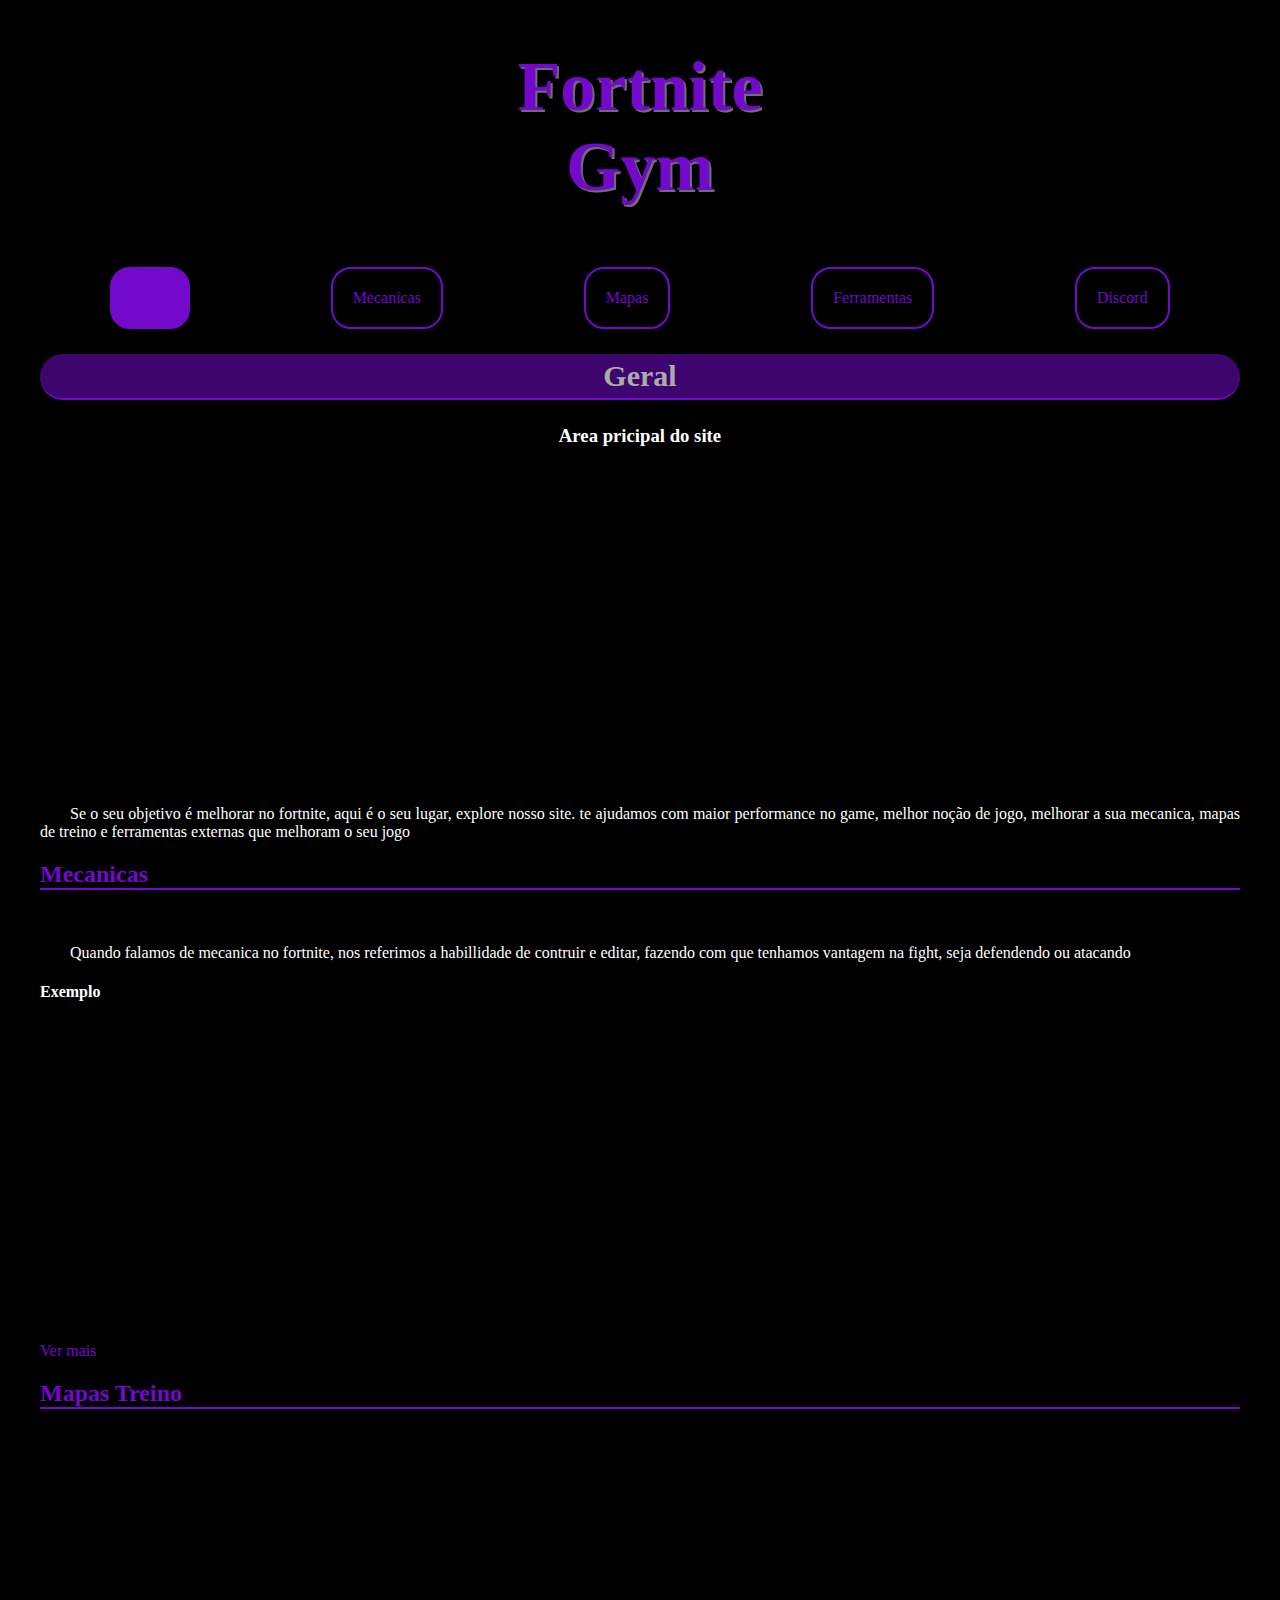
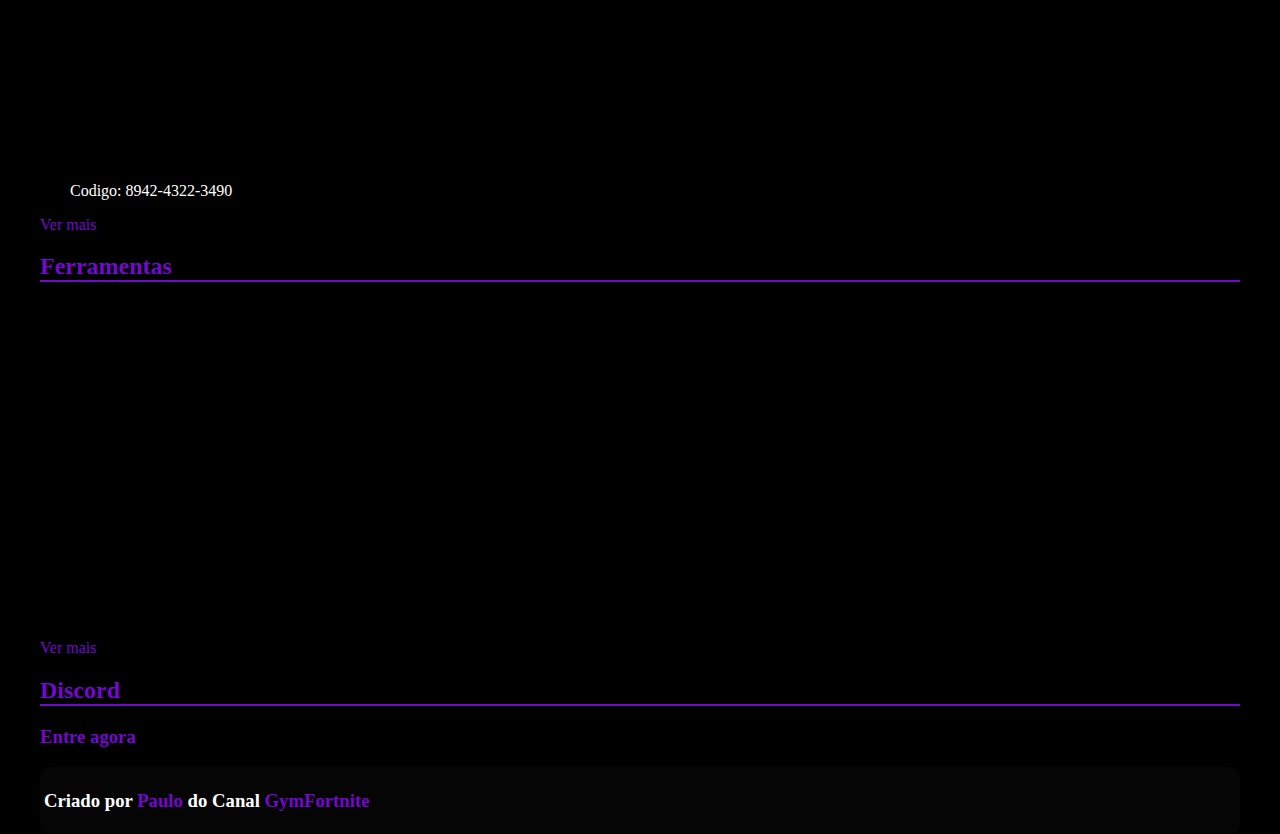
==== index.html @ 8fab2274 "Add files via upload" ====
<!DOCTYPE html>
<html lang="pt-br">
<head>
    <meta charset="UTF-8">
    <meta name="viewport" content="width=device-width, initial-scale=1.0">
    <link rel="stylesheet" href="style.css">
    <link rel="shortcut icon" href="img/icons8-fortnite-48.png" type="image/x-icon">
    <link rel="stylesheet" href="media.css">
    <title>GymFortnite</title>
</head>
<body>
    <header>
<h1>Fortnite <br> Gym</h1>
</header>
<nav>
    <a class="selecao" href="index.html">Geral</a>
    <a href="Mecaninca.html">Mecanicas</a>
    <a href="Mapas.html">Mapas</a>
    <a href="Ferramentas.html">Ferramentas</a>
    <a href="Discord.html">Discord</a>
</nav>
    
    <main>
        <div class="geral">
        <h2>Geral</h2>
        <h3>Area pricipal do site</h3>
        <div class="video"><iframe width="560" height="315" src="https://www.youtube.com/embed/lis9mmXi9x0?si=t1Ba4ZZPVKxgpHRT" title="YouTube video player" frameborder="0" allow="accelerometer; autoplay; clipboard-write; encrypted-media; gyroscope; picture-in-picture; web-share" referrerpolicy="strict-origin-when-cross-origin" allowfullscreen></iframe></div>
        <p>Se o seu objetivo é melhorar no fortnite, aqui é o seu lugar, explore nosso site.
      te ajudamos com maior performance no game, melhor noção de jogo, melhorar a sua mecanica, mapas de treino e ferramentas externas que melhoram o seu jogo
        </p>
    </div>
        <div class="mecanica">
            <h2>Mecanicas</h2>
            video
             <p>Quando falamos de mecanica no fortnite, nos referimos a habillidade de contruir e editar, fazendo com que tenhamos vantagem na fight, seja defendendo ou atacando</p>
            <h4>Exemplo</h4>
            <div class="videos"><iframe width="560" height="315" src="https://www.youtube.com/embed/BDqjIVqXkwI?si=dxenyA1ptKuJN3jy" title="YouTube video player" frameborder="0" allow="accelerometer; autoplay; clipboard-write; encrypted-media; gyroscope; picture-in-picture; web-share" referrerpolicy="strict-origin-when-cross-origin" allowfullscreen></iframe></div>
            <a href="#">Ver mais</a>
        </div>
        <div>
            <h2>Mapas Treino</h2>
            video
            <div class="videos"><iframe width="560" height="315" src="https://www.youtube.com/embed/LPqr81pDTV4?si=REPjIqxj7yQ0VPcJ" title="YouTube video player" frameborder="0" allow="accelerometer; autoplay; clipboard-write; encrypted-media; gyroscope; picture-in-picture; web-share" referrerpolicy="strict-origin-when-cross-origin" allowfullscreen></iframe></div>
            <p>Codigo: 8942-4322-3490</p>
            <a href="#">Ver mais</a>
        </div>
        <div>
            <h2>Ferramentas</h2>
            img
            <div class="videos"><iframe width="560" height="315" src="https://www.youtube.com/embed/mOyLfaxa4x8?si=iTGKMXwi6okZlLIn" title="YouTube video player" frameborder="0" allow="accelerometer; autoplay; clipboard-write; encrypted-media; gyroscope; picture-in-picture; web-share" referrerpolicy="strict-origin-when-cross-origin" allowfullscreen></iframe></div>
            <a href="#">Ver mais</a>
        </div>
        <div class="discord">
            <h2>Discord</h2>
            <h3><a href="https://discord.gg/bNUM5VXKgF" target="_blank" > Entre agora</a></h3>
        </div>
    </main>
    <footer>
        <h3>Criado por <a href="https://phdorl2b.github.io/Desafio/">Paulo</a> do Canal <a href="https://www.youtube.com/@Dev--FortniteGym">GymFortnite</a></h3>
    </footer>
</body>
</html>
---- style.css ----
*{
    padding: 0%;
}

@import url('https://fonts.googleapis.com/css2?family=Lato:ital,wght@0,100;0,300;0,400;0,700;0,900;1,100;1,300;1,400;1,700;1,900&display=swap');



a:link{
    color: rgb( 115, 9, 202);
}

p{
    color: white;
    
        font-family: "Lato", serif;
        font-weight: 400;
        font-style: normal;  
}

body{
    max-width: 1200px;
    margin:0 auto;
    background-color: rgb(0, 0, 0);
}

header{
    display: block;
    flex-direction: row;
    text-align: center;
    margin-bottom: 60px;
    margin-top: 40px;
}

header >h1{
    font-weight: bold;
    font-size: 70px;
    color: rgb( 115, 9, 202);
    text-shadow: 2px 2px rgba(255, 255, 255, 0.432);
}

nav{
    display: flex;
    justify-content: space-around;
}

nav a{
    color: rgb( 115, 9, 202);
    text-decoration: none;
    border: solid 2px rgb( 115, 9, 202);
    border-radius: 20px;
    padding: 20px;
    text-align: center;
    
}

nav a:hover {
    background-color: rgb( 115, 9, 202);
    color: white;
}

.selecao{
    background-color: rgb( 115, 9, 202);
    color: white;
}

.selecao li{
   
    color: white;
}

main{
    background-color: rgba(0, 0, 0, 0.397);
}

main h2{
    color:rgb( 115, 9, 202);
    border-bottom: 2px solid rgb( 115, 9, 202);

    
}

main p{
    text-indent: 30px;
    text-align: justify;
}

main a:link {
    text-decoration: none;
    margin-top: 20px;

}

.geral >h2{
    background-color: rgba(115, 9, 202, 0.548);
    text-align: center;
    font-size: 30px;
    border-radius: 25px;
    color: rgb(172, 172, 172);
    padding: 5px;
}

.geral >h3{
    text-align: center;
    font-weight: bold;
    color: white;
    
}

.geral >p{
    font-weight: bold;
    margin-top: 25px;
    font-family: "Lato", serif;
        font-weight: 400;
        font-style: normal; 
}

.mecanica >p{
   font-weight: bold;
   font-family: "Lato", serif;
        font-weight: 400;
        font-style: normal; 
   
}

.mecanica >h4{
    color: white;
}

.video {
    justify-content: center;
    display: flex;
    
}

.video >iframe{
     width: 80%;
}

.videos >iframe {
    margin-left: 55px;
    width: 50%;
}



.discord a:hover {
    color: white;
}

footer{
    background-color:rgba(49, 48, 49, 0.096);
    padding: 4px;
    border-radius: 10px;
}

footer h3{
    color: white;
}

footer a:link{
    text-decoration: none;
}

footer a:hover{
    text-decoration: underline;
}
---- media.css ----
@media screen and (max-width:768px) {
    header {
        width: 100%;
    }

    nav {
        display: flex;
        flex-direction: row;
        align-items: center;
        justify-content: center;
    }

    nav a {
        padding: 10px;
        border-radius: 12px;
        margin-bottom: 10px;
    }

    .video {
        justify-content: center;
        margin: auto;
    }

    .videos {
        justify-content: center;
        margin: auto;
    }

    .videos > iframe {
        width: 90%;
        justify-content: center;
        margin: auto;
    }

    .video > iframe {
        width: 100%;
        margin: auto;
    }

    main p {
        text-indent: 30px;
        text-align: justify;
        margin: 0px 12px;
    }
}
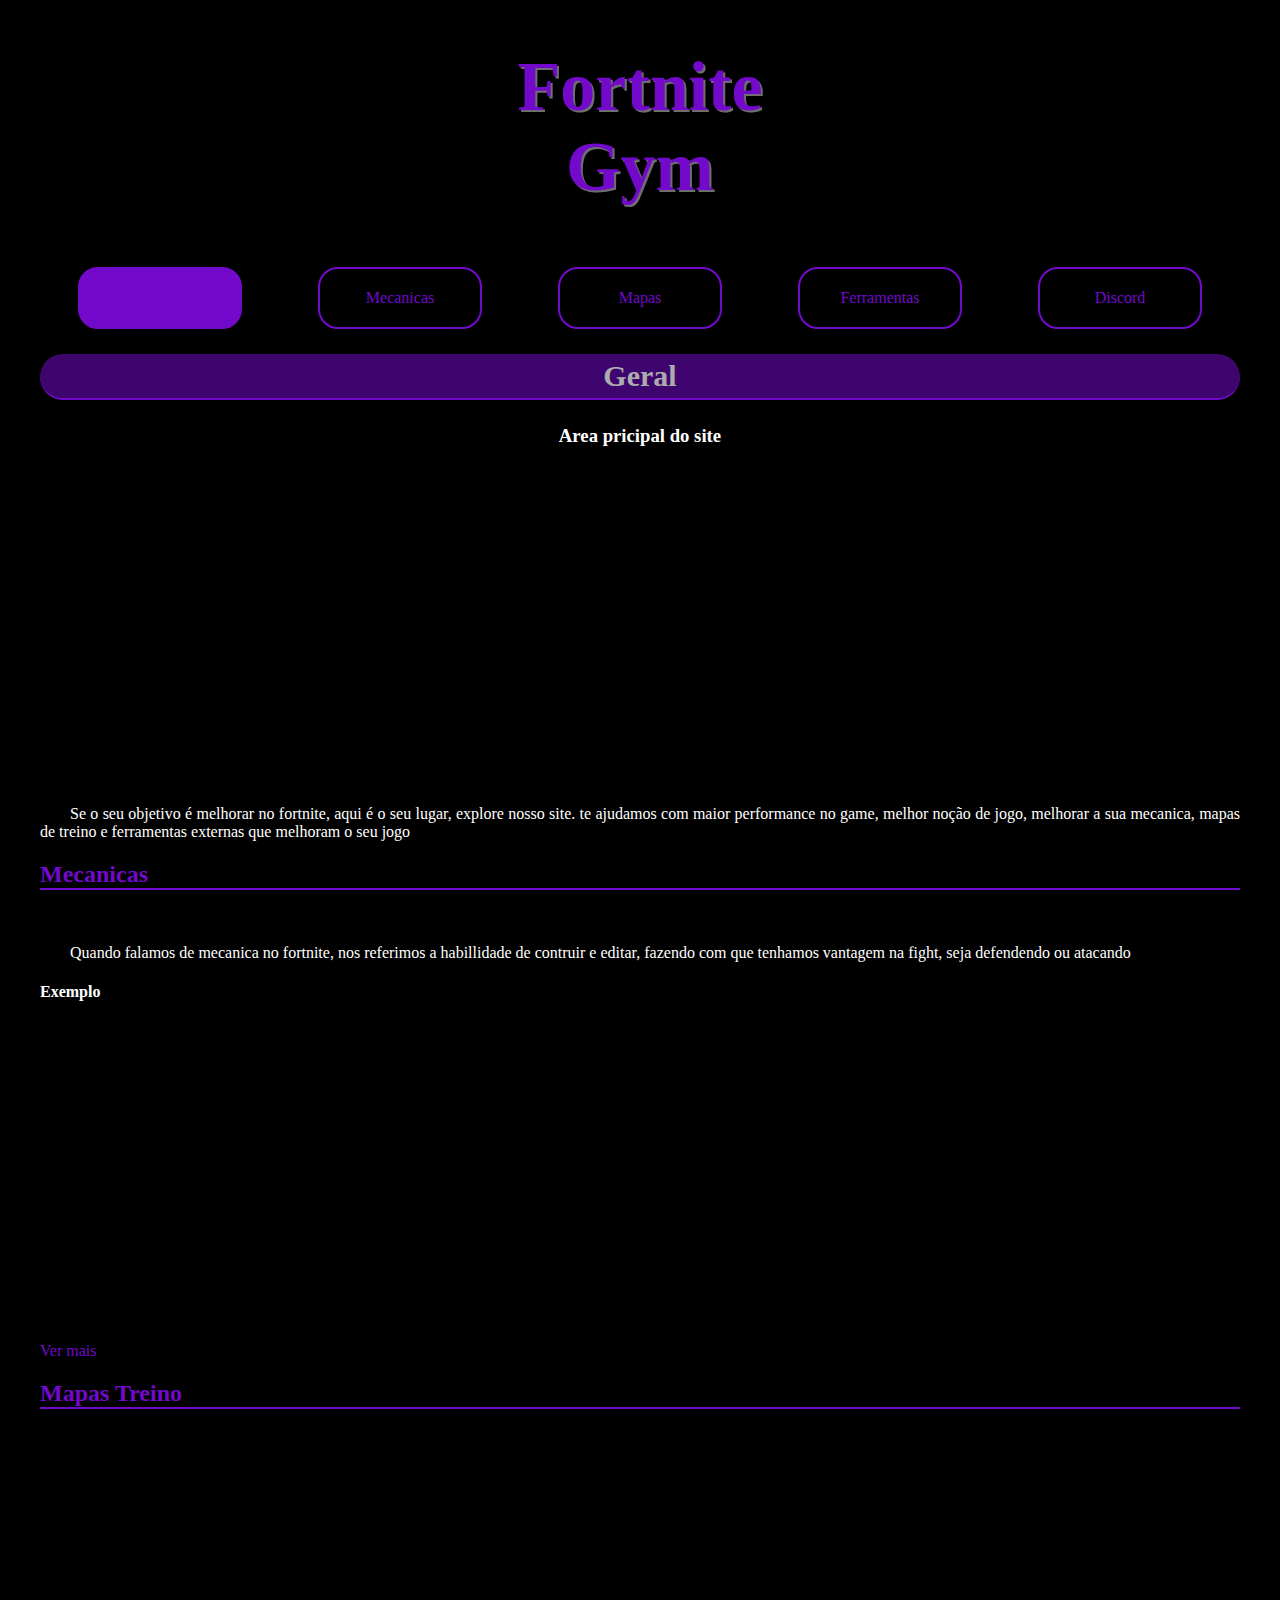
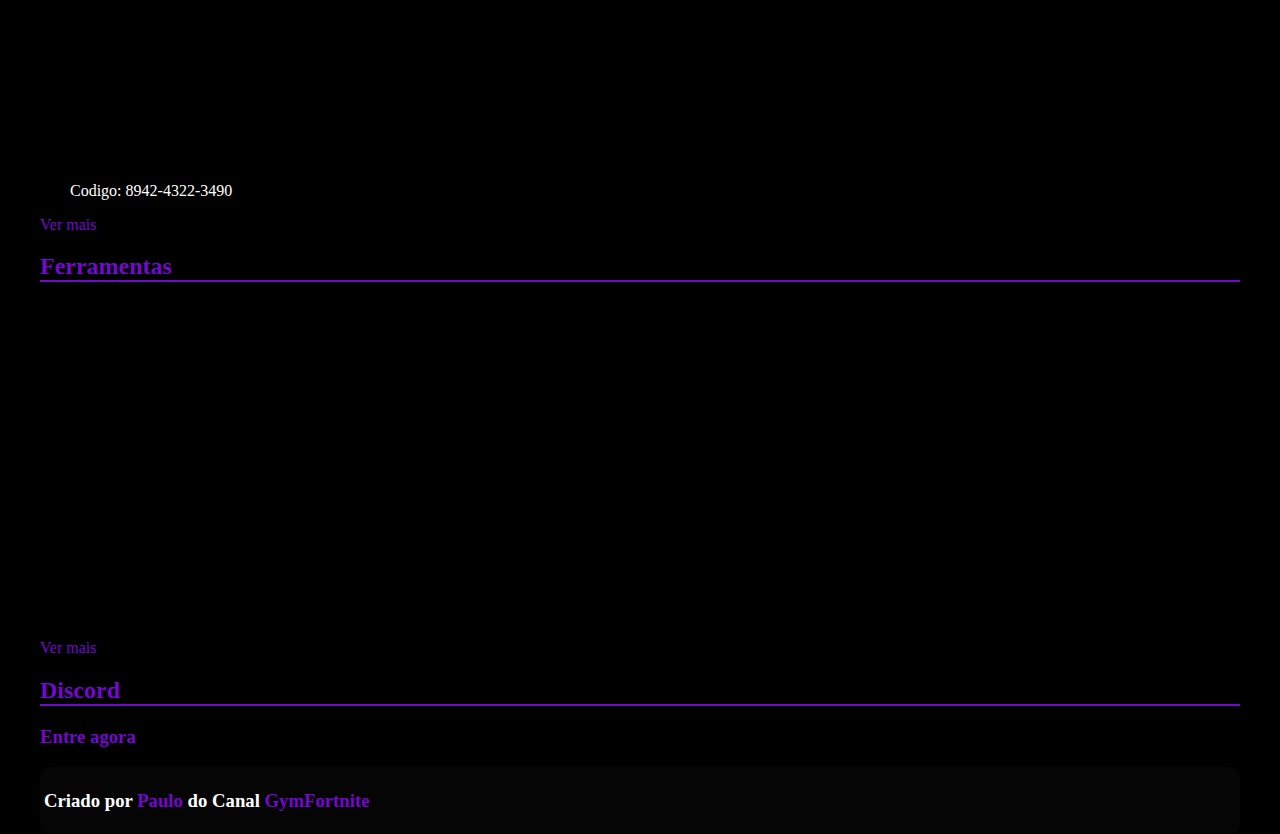
==== commit 88dd9c15: "Add files via upload" ====
--- a/index.html
+++ b/index.html
@@ -6,6 +6,7 @@
     <link rel="stylesheet" href="style.css">
     <link rel="shortcut icon" href="img/icons8-fortnite-48.png" type="image/x-icon">
     <link rel="stylesheet" href="media.css">
+    <script src="script.js"></script>
     <title>GymFortnite</title>
 </head>
 <body>
--- a/style.css
+++ b/style.css
@@ -52,7 +52,7 @@
     border-radius: 20px;
     padding: 20px;
     text-align: center;
-    
+    width: 10%;
 }
 
 nav a:hover {
--- a/media.css
+++ b/media.css
@@ -1,8 +1,9 @@
-
+    
 
 @media screen and (max-width:768px) {
-    header {
-        width: 100%;
+    
+    body{
+        zoom: 70%;
     }
 
     nav {
@@ -10,12 +11,14 @@
         flex-direction: row;
         align-items: center;
         justify-content: center;
+        width: 100%;
     }
 
     nav a {
         padding: 10px;
         border-radius: 12px;
         margin-bottom: 10px;
+        width: 100%;
     }
 
     .video {
@@ -34,7 +37,7 @@
         margin: auto;
     }
 
-    .video > iframe {
+    .video > iframe { 
         width: 100%;
         margin: auto;
     }
@@ -46,4 +49,45 @@
     }
 }
 
+@media screen and (max-width:600px){
+    body{
+        zoom: 70%;
+    } 
 
+    nav {
+        display: flex;
+        flex-direction: row;
+        align-items: center;
+        justify-content: center;
+        width: 100%;
+    }
+
+    nav a {
+        padding: 10px;
+        border-radius: 12px;
+        margin-bottom: 10px;
+        width: 100%;
+    }
+
+}
+
+@media screen and (max-width:492px){
+    body{
+        zoom: 50%;
+    } 
+    nav {
+        display: flex;
+        flex-direction: row;
+        align-items: center;
+        justify-content: center;
+        width: 100%;
+    }
+
+    nav a {
+        padding: 10px;
+        border-radius: 12px;
+        margin-bottom: 10px;
+        width: 100%;
+    }
+
+}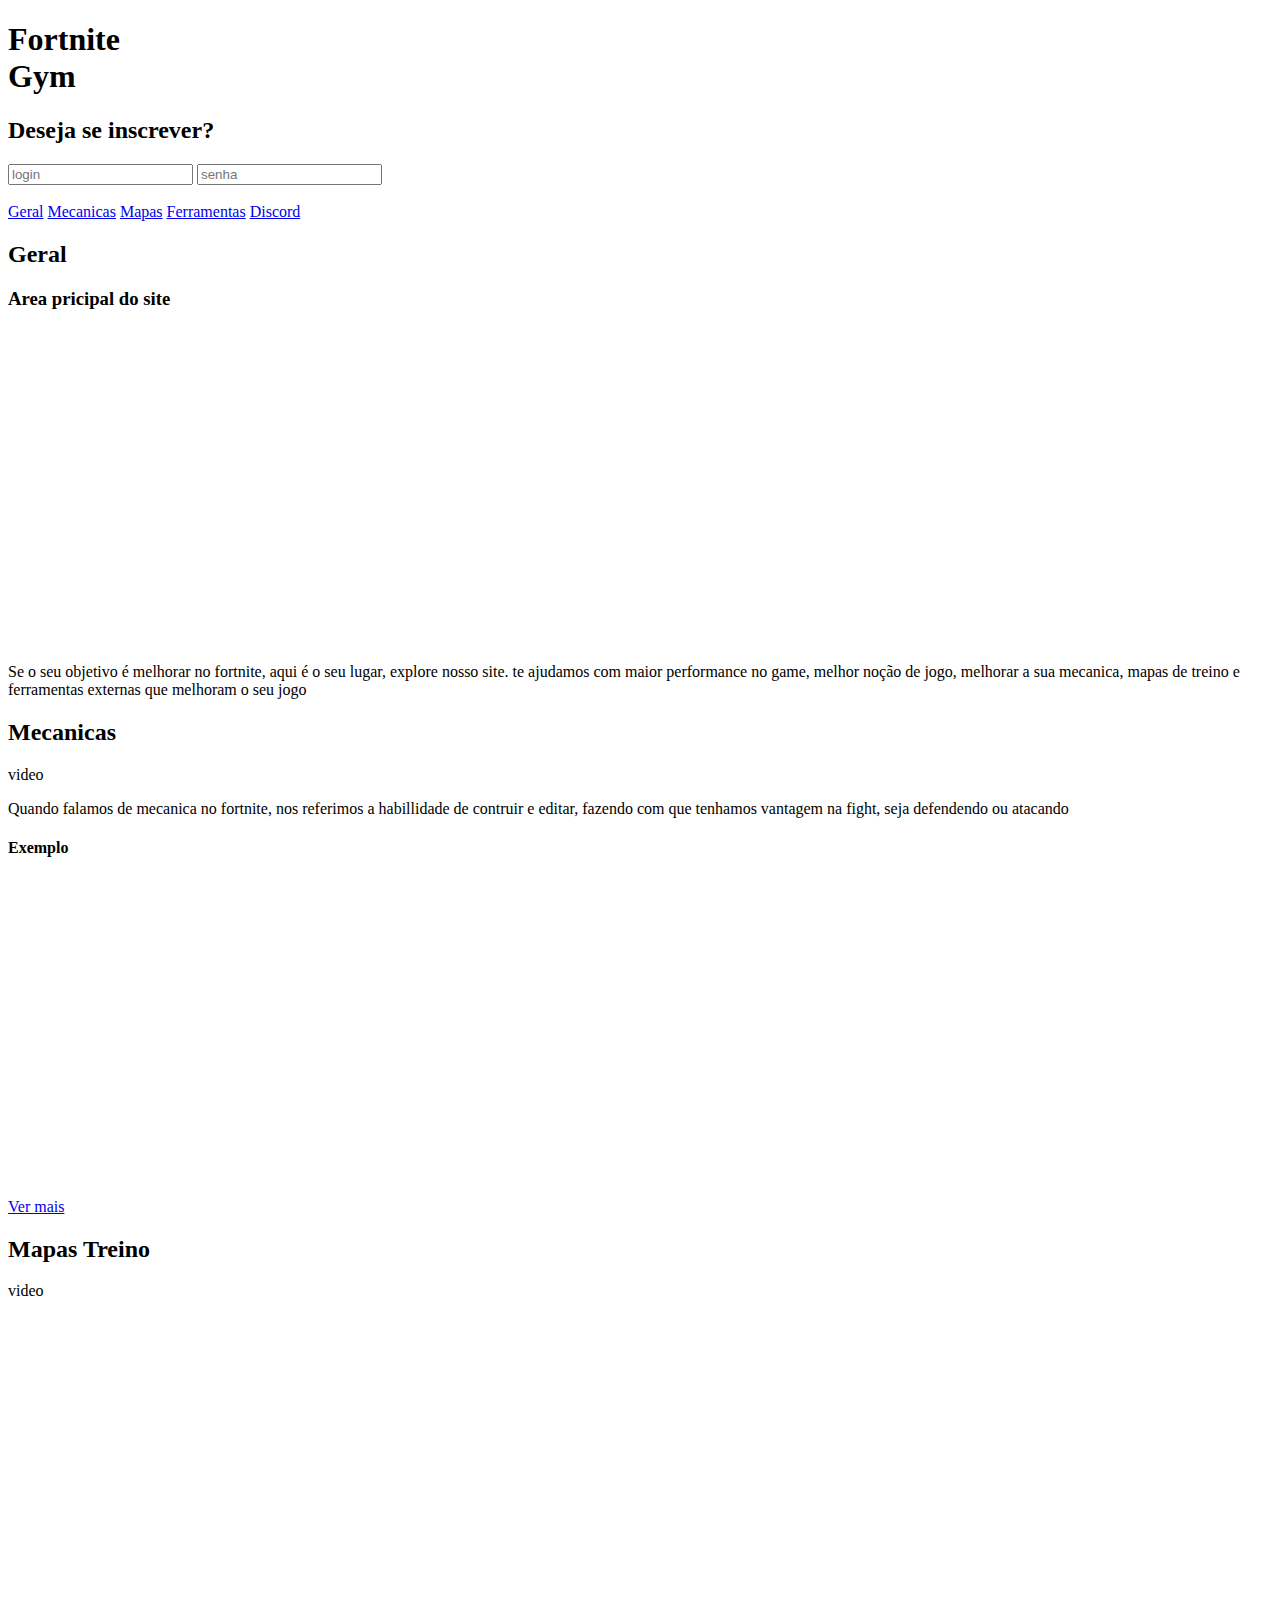
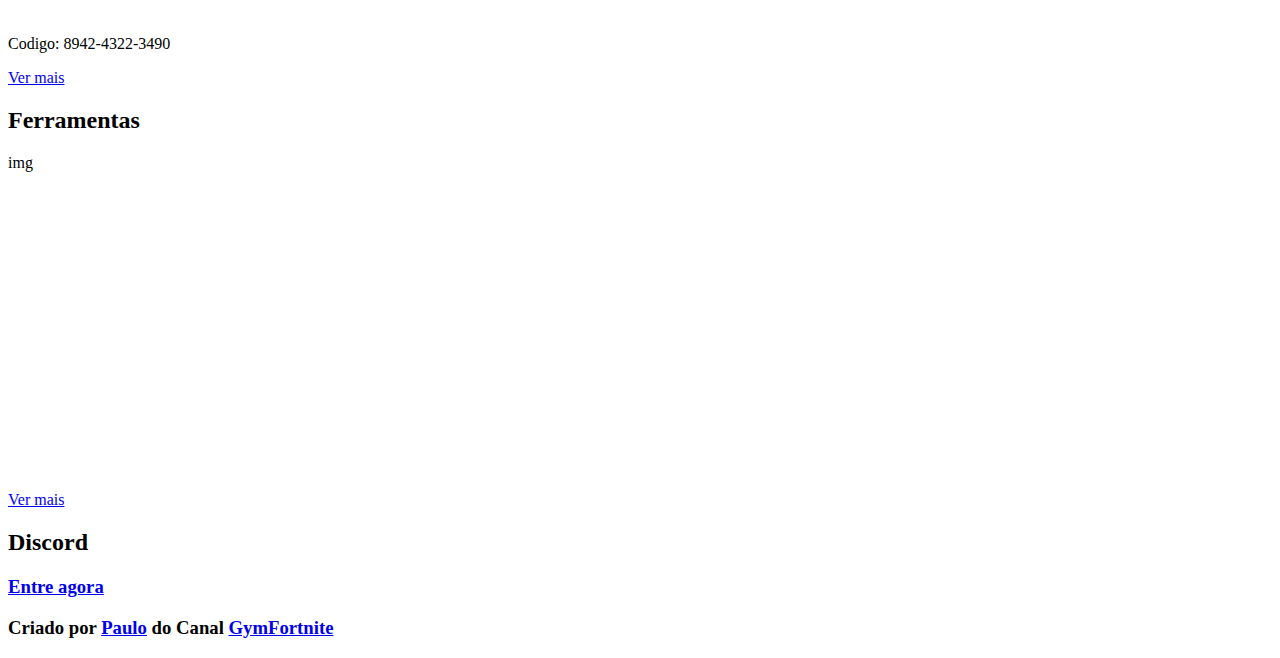
==== commit 7daf3612: "Add files via upload" ====
--- a/index.html
+++ b/index.html
@@ -3,7 +3,7 @@
 <head>
     <meta charset="UTF-8">
     <meta name="viewport" content="width=device-width, initial-scale=1.0">
-    <link rel="stylesheet" href="style.css">
+    <link rel="stylesheet" href="styles/style.css">
     <link rel="shortcut icon" href="img/icons8-fortnite-48.png" type="image/x-icon">
     <link rel="stylesheet" href="media.css">
     <script src="script.js"></script>
@@ -11,7 +11,17 @@
 </head>
 <body>
     <header>
+        <span>
 <h1>Fortnite <br> Gym</h1>
+<h2>Deseja se inscrever?</h2>
+<div class="input-login">
+<input type="text" placeholder="login" id="login">
+<input type="text" placeholder="senha" id="senha">
+</div>
+</span>
+<div class="fundo-header">
+    <img src="img/Fortnite-Transparent.png" alt="">
+</div>
 </header>
 <nav>
     <a class="selecao" href="index.html">Geral</a>
--- a/media.css
+++ b/media.css
@@ -4,6 +4,15 @@
     
     body{
         zoom: 70%;
+    }
+
+    header{
+        width: 100%;
+    }
+     
+    header img {
+        width: 100%;
+        height: 100px;
     }
 
     nav {
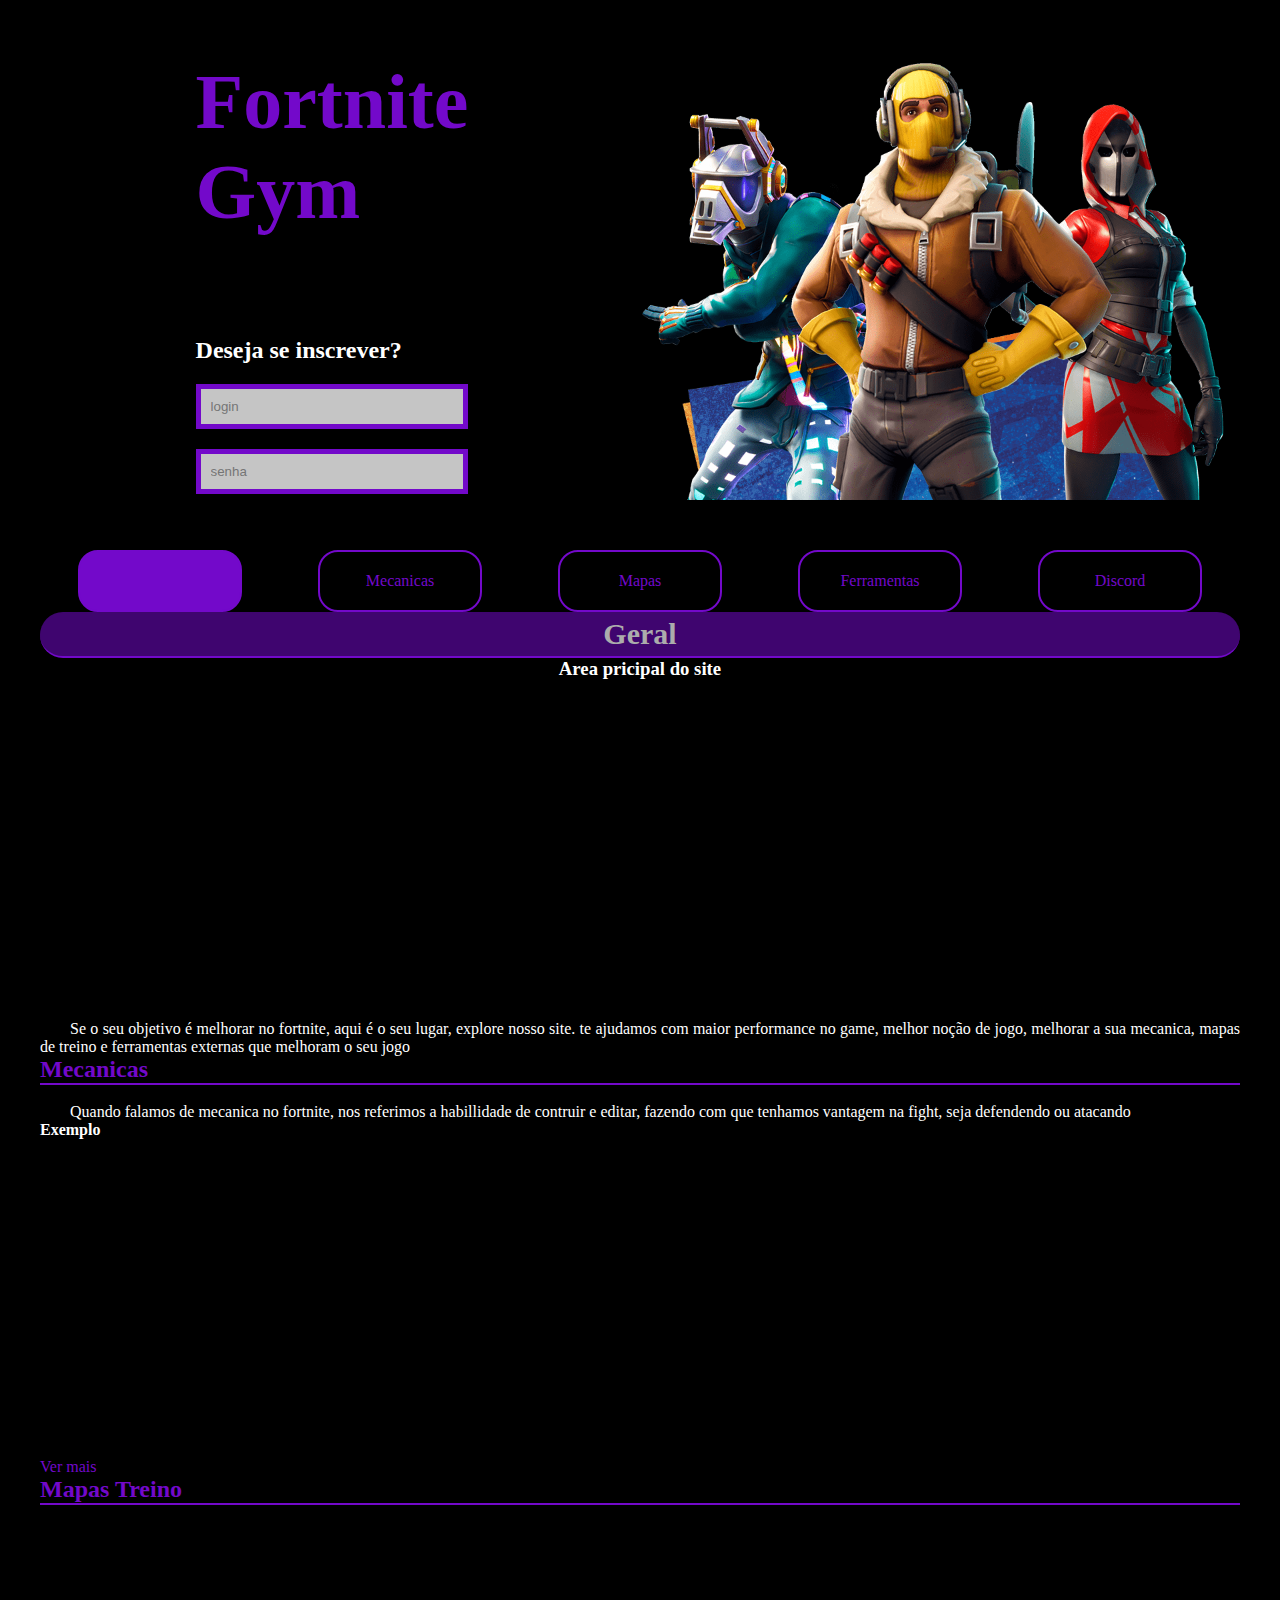
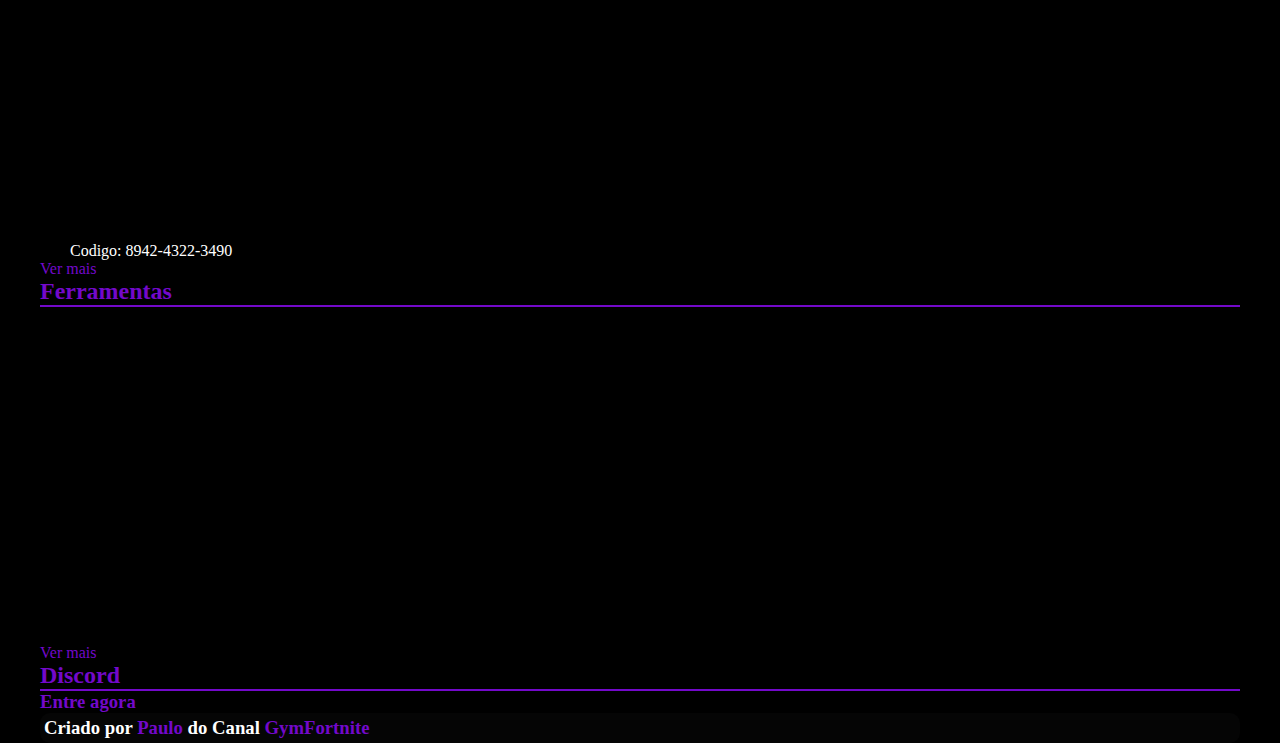
==== commit b7b3a963: "Update index.html" ====
--- a/index.html
+++ b/index.html
@@ -6,7 +6,7 @@
     <link rel="stylesheet" href="styles/style.css">
     <link rel="shortcut icon" href="img/icons8-fortnite-48.png" type="image/x-icon">
     <link rel="stylesheet" href="media.css">
-    <script src="script.js"></script>
+    <script src="script."></script>
     <title>GymFortnite</title>
 </head>
 <body>
@@ -70,4 +70,4 @@
         <h3>Criado por <a href="https://phdorl2b.github.io/Desafio/">Paulo</a> do Canal <a href="https://www.youtube.com/@Dev--FortniteGym">GymFortnite</a></h3>
     </footer>
 </body>
-</html>+</html>
--- a/styles/style.css
+++ b/styles/style.css
@@ -0,0 +1,213 @@
+
+*{
+    padding: 0%;
+    margin: 0%;
+}
+
+@import url('https://fonts.googleapis.com/css2?family=Lato:ital,wght@0,100;0,300;0,400;0,700;0,900;1,100;1,300;1,400;1,700;1,900&display=swap');
+
+
+
+a:link{
+    color: rgb( 115, 9, 202);
+}
+
+
+
+p{
+    color: white;
+    
+        font-family: "Lato", serif;
+        font-weight: 400;
+        font-style: normal;  
+}
+
+body{
+    max-width: 1200px;
+    margin:0 auto;
+    background-color: rgb(0, 0, 0);
+}
+
+
+
+header{
+    display: flex;
+    width: 100%;
+    justify-content: end;
+}
+
+header h1{
+    color: rgb( 115, 9, 202);
+    font-size: 78px;
+    margin-bottom: 100px;
+    width: 100%;
+}
+
+header h2{
+    color: white;
+    margin-bottom: 20px;
+}
+
+.input-login{
+    display: flex;
+    flex-direction: column;
+    gap: 20px;
+}
+
+.input-login input{
+    border: 5px rgb( 115, 9, 202) solid;
+    padding: 10px;
+    background-color: rgba(255, 255, 255, 0.774);
+    
+}
+
+header span{
+    display: block;
+    margin: auto;
+}
+
+.fundo-header{
+    display: flex;
+justify-content: end;
+}
+
+.fundo-header img{
+    height: 500px;
+margin-bottom: 50px;
+
+}
+
+header >h1{
+    font-weight: bold;
+    font-size: 70px;
+    color: rgb( 115, 9, 202);
+    text-shadow: 2px 2px rgba(255, 255, 255, 0.432);
+}
+
+nav{
+    display: flex;
+    justify-content: space-around;
+}
+
+nav a{
+    color: rgb( 115, 9, 202);
+    text-decoration: none;
+    border: solid 2px rgb( 115, 9, 202);
+    border-radius: 20px;
+    padding: 20px;
+    text-align: center;
+    width: 10%;
+}
+
+nav a:hover {
+    background-color: rgb( 115, 9, 202);
+    color: white;
+}
+
+.selecao{
+    background-color: rgb( 115, 9, 202);
+    color: white;
+}
+
+.selecao li{
+   
+    color: white;
+}
+
+main{
+    background-color: rgba(0, 0, 0, 0.397);
+}
+
+main h2{
+    color:rgb( 115, 9, 202);
+    border-bottom: 2px solid rgb( 115, 9, 202);
+
+    
+}
+
+main p{
+    text-indent: 30px;
+    text-align: justify;
+}
+
+main a:link {
+    text-decoration: none;
+    margin-top: 20px;
+
+}
+
+.geral >h2{
+    background-color: rgba(115, 9, 202, 0.548);
+    text-align: center;
+    font-size: 30px;
+    border-radius: 25px;
+    color: rgb(172, 172, 172);
+    padding: 5px;
+}
+
+.geral >h3{
+    text-align: center;
+    font-weight: bold;
+    color: white;
+    
+}
+
+.geral >p{
+    font-weight: bold;
+    margin-top: 25px;
+    font-family: "Lato", serif;
+        font-weight: 400;
+        font-style: normal; 
+}
+
+.mecanica >p{
+   font-weight: bold;
+   font-family: "Lato", serif;
+        font-weight: 400;
+        font-style: normal; 
+   
+}
+
+.mecanica >h4{
+    color: white;
+}
+
+.video {
+    justify-content: center;
+    display: flex;
+    
+}
+
+.video >iframe{
+     width: 80%;
+}
+
+.videos >iframe {
+    margin-left: 55px;
+    width: 50%;
+}
+
+
+
+.discord a:hover {
+    color: white;
+}
+
+footer{
+    background-color:rgba(49, 48, 49, 0.096);
+    padding: 4px;
+    border-radius: 10px;
+}
+
+footer h3{
+    color: white;
+}
+
+footer a:link{
+    text-decoration: none;
+}
+
+footer a:hover{
+    text-decoration: underline;
+}
+
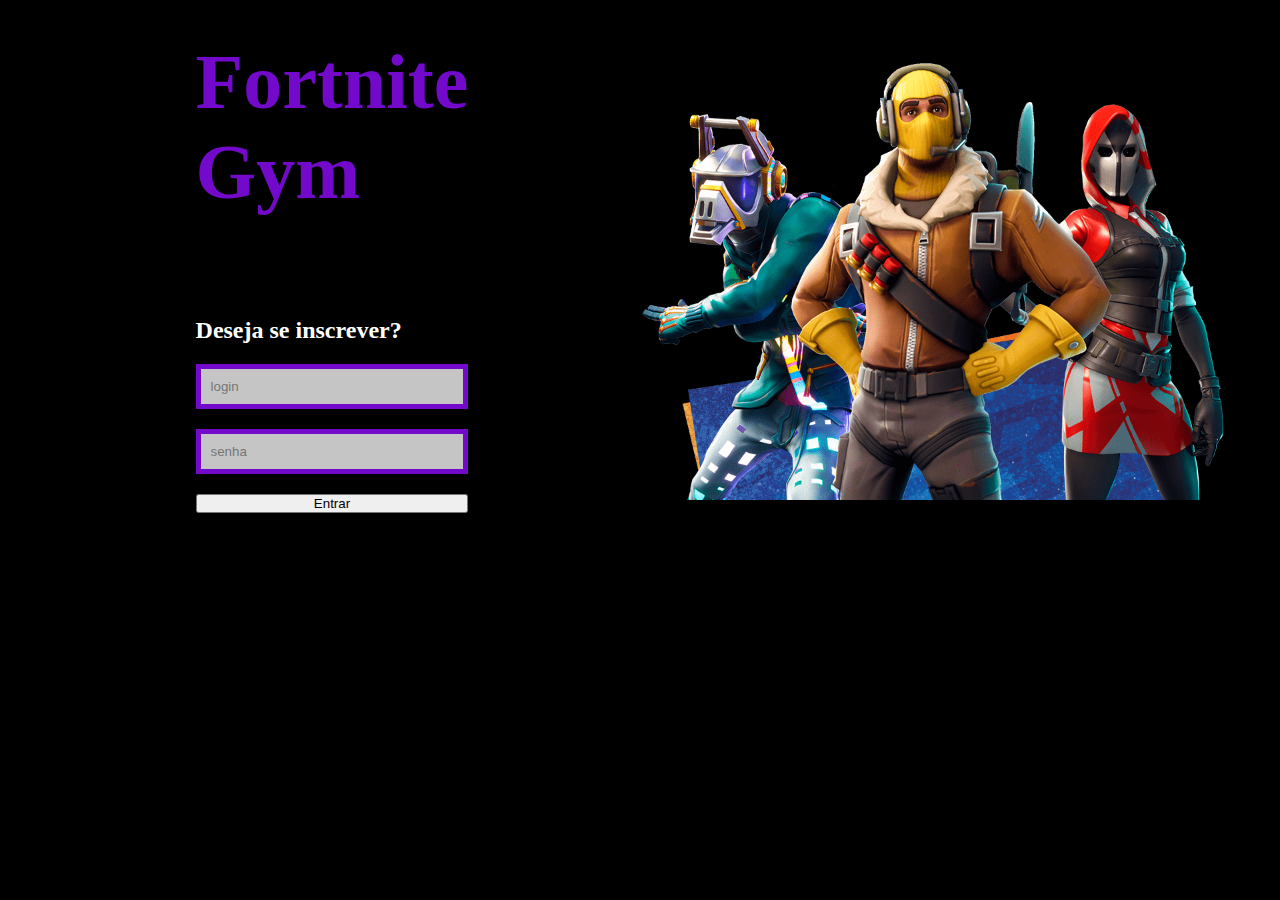
==== commit 0e2d9ba0: "Add files via upload" ====
--- a/index.html
+++ b/index.html
@@ -6,23 +6,35 @@
     <link rel="stylesheet" href="styles/style.css">
     <link rel="shortcut icon" href="img/icons8-fortnite-48.png" type="image/x-icon">
     <link rel="stylesheet" href="media.css">
-    <script src="script."></script>
+    <script src="script.js" defer></script>
     <title>GymFortnite</title>
 </head>
 <body>
-    <header>
+    <header class="login-container">
         <span>
 <h1>Fortnite <br> Gym</h1>
 <h2>Deseja se inscrever?</h2>
 <div class="input-login">
 <input type="text" placeholder="login" id="login">
-<input type="text" placeholder="senha" id="senha">
+<input type="password" placeholder="senha" id="senha">
+<button type="submit" id="login-button">Entrar</button>
 </div>
 </span>
 <div class="fundo-header">
     <img src="img/Fortnite-Transparent.png" alt="">
 </div>
 </header>
+
+<div id="error-message" style="display: none; color: red;">Usuário ou senha incorretos!</div>
+<section id="conteudo-protegido" style="display: none;">
+
+    <div class="login-concluido">
+        <span>
+            <h1>Fortnite <br> Gym</h1>
+            
+        </span>
+     </div>
+
 <nav>
     <a class="selecao" href="index.html">Geral</a>
     <a href="Mecaninca.html">Mecanicas</a>
@@ -30,35 +42,30 @@
     <a href="Ferramentas.html">Ferramentas</a>
     <a href="Discord.html">Discord</a>
 </nav>
-    
+
     <main>
+        <!-- Conteúdo protegido do site -->
         <div class="geral">
-        <h2>Geral</h2>
-        <h3>Area pricipal do site</h3>
-        <div class="video"><iframe width="560" height="315" src="https://www.youtube.com/embed/lis9mmXi9x0?si=t1Ba4ZZPVKxgpHRT" title="YouTube video player" frameborder="0" allow="accelerometer; autoplay; clipboard-write; encrypted-media; gyroscope; picture-in-picture; web-share" referrerpolicy="strict-origin-when-cross-origin" allowfullscreen></iframe></div>
-        <p>Se o seu objetivo é melhorar no fortnite, aqui é o seu lugar, explore nosso site.
-      te ajudamos com maior performance no game, melhor noção de jogo, melhorar a sua mecanica, mapas de treino e ferramentas externas que melhoram o seu jogo
-        </p>
-    </div>
+            <h2>Geral</h2>
+            <h3>Área principal do site</h3>
+            <div class="video"><iframe width="560" height="315" src="https://www.youtube.com/embed/lis9mmXi9x0?si=t1Ba4ZZPVKxgpHRT" title="YouTube video player" frameborder="0" allow="accelerometer; autoplay; clipboard-write; encrypted-media; gyroscope; picture-in-picture; web-share" referrerpolicy="strict-origin-when-cross-origin" allowfullscreen></iframe></div>
+            <p>Se o seu objetivo é melhorar no Fortnite, aqui é o seu lugar. Explore nosso site e melhore sua performance no game, noção de jogo, mecânica, mapas de treino e ferramentas externas que melhoram seu jogo.</p>
+        </div>
         <div class="mecanica">
-            <h2>Mecanicas</h2>
-            video
-             <p>Quando falamos de mecanica no fortnite, nos referimos a habillidade de contruir e editar, fazendo com que tenhamos vantagem na fight, seja defendendo ou atacando</p>
-            <h4>Exemplo</h4>
-            <div class="videos"><iframe width="560" height="315" src="https://www.youtube.com/embed/BDqjIVqXkwI?si=dxenyA1ptKuJN3jy" title="YouTube video player" frameborder="0" allow="accelerometer; autoplay; clipboard-write; encrypted-media; gyroscope; picture-in-picture; web-share" referrerpolicy="strict-origin-when-cross-origin" allowfullscreen></iframe></div>
+            <h2>Mecânicas</h2>
+            <div class="video"><iframe width="560" height="315" src="https://www.youtube.com/embed/BDqjIVqXkwI?si=dxenyA1ptKuJN3jy" title="YouTube video player" frameborder="0" allow="accelerometer; autoplay; clipboard-write; encrypted-media; gyroscope; picture-in-picture; web-share" referrerpolicy="strict-origin-when-cross-origin" allowfullscreen></iframe></div>
+            <p>Quando falamos de mecânica no Fortnite, nos referimos à habilidade de construir e editar, obtendo vantagem em combate, seja defendendo ou atacando.</p>
             <a href="#">Ver mais</a>
         </div>
         <div>
-            <h2>Mapas Treino</h2>
-            video
-            <div class="videos"><iframe width="560" height="315" src="https://www.youtube.com/embed/LPqr81pDTV4?si=REPjIqxj7yQ0VPcJ" title="YouTube video player" frameborder="0" allow="accelerometer; autoplay; clipboard-write; encrypted-media; gyroscope; picture-in-picture; web-share" referrerpolicy="strict-origin-when-cross-origin" allowfullscreen></iframe></div>
-            <p>Codigo: 8942-4322-3490</p>
+            <h2>Mapas de Treino</h2>
+            <div class="video"><iframe width="560" height="315" src="https://www.youtube.com/embed/LPqr81pDTV4?si=REPjIqxj7yQ0VPcJ" title="YouTube video player" frameborder="0" allow="accelerometer; autoplay; clipboard-write; encrypted-media; gyroscope; picture-in-picture; web-share" referrerpolicy="strict-origin-when-cross-origin" allowfullscreen></iframe></div>
+            <p>Código: 8942-4322-3490</p>
             <a href="#">Ver mais</a>
         </div>
         <div>
             <h2>Ferramentas</h2>
-            img
-            <div class="videos"><iframe width="560" height="315" src="https://www.youtube.com/embed/mOyLfaxa4x8?si=iTGKMXwi6okZlLIn" title="YouTube video player" frameborder="0" allow="accelerometer; autoplay; clipboard-write; encrypted-media; gyroscope; picture-in-picture; web-share" referrerpolicy="strict-origin-when-cross-origin" allowfullscreen></iframe></div>
+            <div class="video"><iframe width="560" height="315" src="https://www.youtube.com/embed/mOyLfaxa4x8?si=iTGKMXwi6okZlLIn" title="YouTube video player" frameborder="0" allow="accelerometer; autoplay; clipboard-write; encrypted-media; gyroscope; picture-in-picture; web-share" referrerpolicy="strict-origin-when-cross-origin" allowfullscreen></iframe></div>
             <a href="#">Ver mais</a>
         </div>
         <div class="discord">
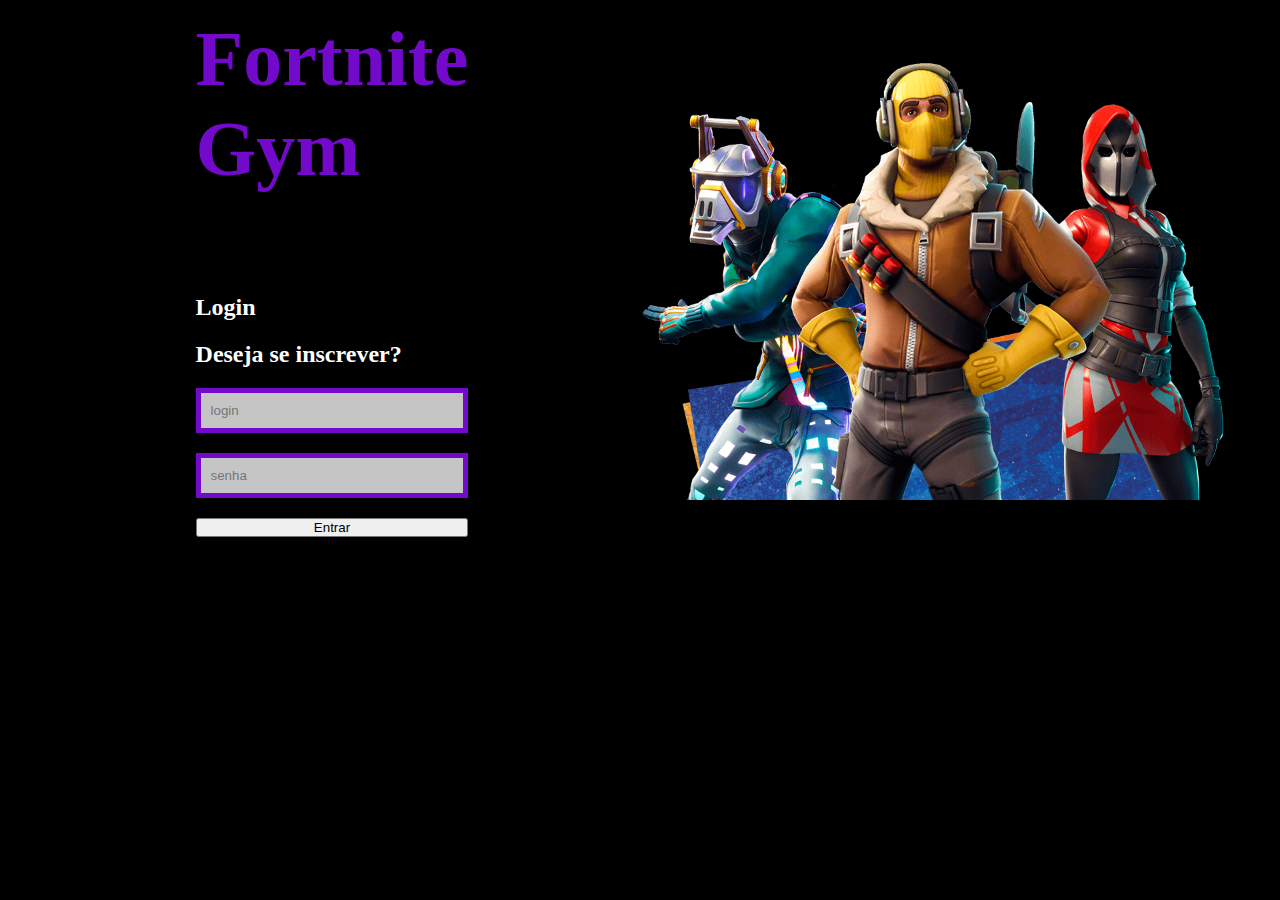
==== commit 4fbb4699: "Add files via upload" ====
--- a/index.html
+++ b/index.html
@@ -13,6 +13,7 @@
     <header class="login-container">
         <span>
 <h1>Fortnite <br> Gym</h1>
+<h2 id="text-login">Login</h2>
 <h2>Deseja se inscrever?</h2>
 <div class="input-login">
 <input type="text" placeholder="login" id="login">
--- a/media.css
+++ b/media.css
@@ -8,6 +8,39 @@
 
     header{
         width: 100%;
+    }
+
+    header.login-container{
+       display: block;
+       text-align: center;
+       
+    }
+
+    #text-login{
+        font-size: 40px;
+        margin-bottom: 20px;
+        
+    }
+
+    .input-login{
+        width:50% ;
+        margin: auto;
+    }
+
+    #login{
+        border-radius: 15px;
+        padding: 12px;
+    }
+
+    #senha{
+        border-radius: 15px;
+        padding: 12px;
+    }
+
+    #login-button{
+        margin-top: 15px;
+        border-radius: 15px;
+        padding: 7px;
     }
      
     header img {
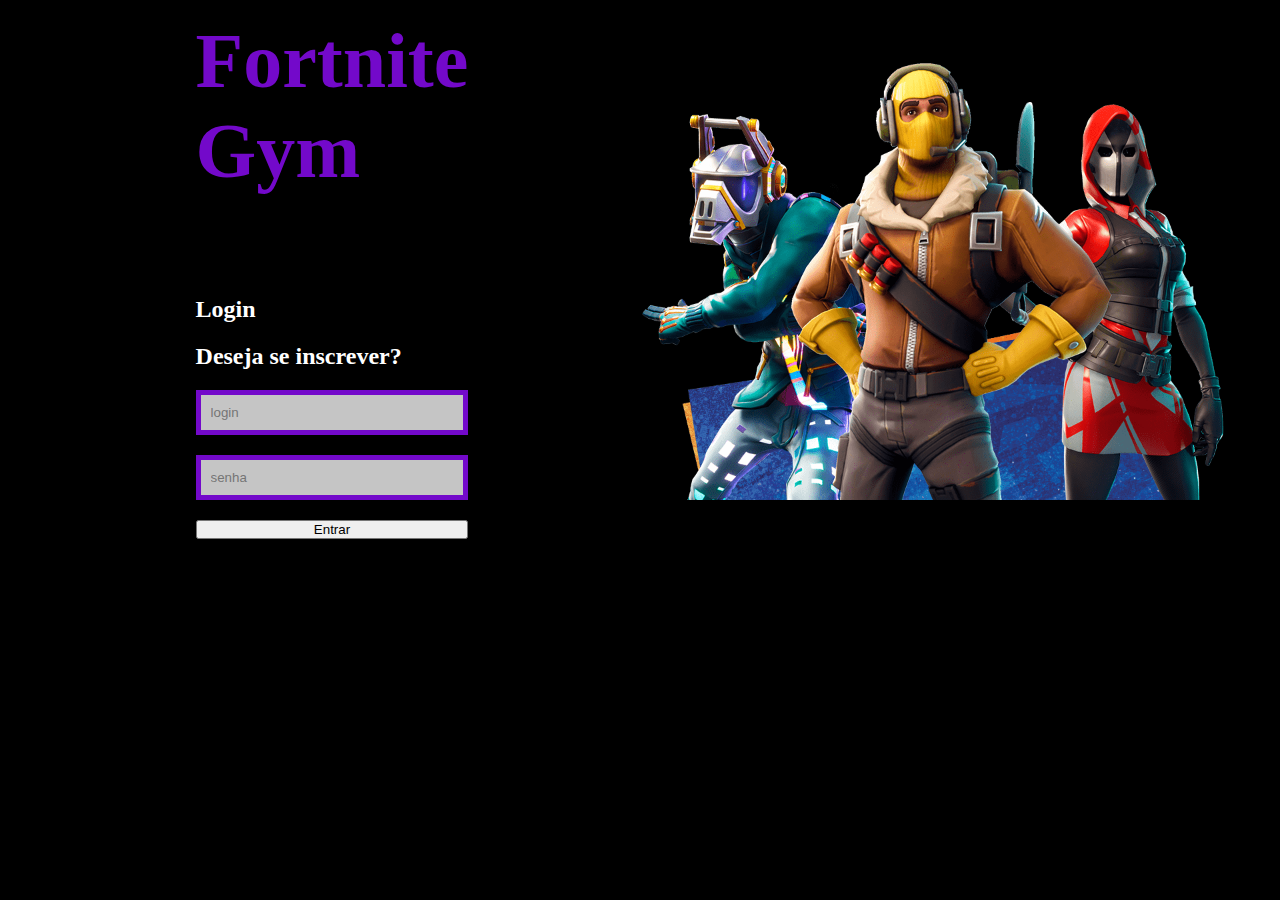
==== commit c591073c: "Add files via upload" ====
--- a/index.html
+++ b/index.html
@@ -3,10 +3,10 @@
 <head>
     <meta charset="UTF-8">
     <meta name="viewport" content="width=device-width, initial-scale=1.0">
-    <link rel="stylesheet" href="styles/style.css">
+    <link rel="stylesheet" href="styles/stylejs.css">
     <link rel="shortcut icon" href="img/icons8-fortnite-48.png" type="image/x-icon">
     <link rel="stylesheet" href="media.css">
-    <script src="script.js" defer></script>
+    <script src="js/script.js" defer></script>
     <title>GymFortnite</title>
 </head>
 <body>
@@ -36,8 +36,8 @@
         </span>
      </div>
 
-<nav>
-    <a class="selecao" href="index.html">Geral</a>
+<nav class="navbar">
+    <a class="selecao" href="Geral.html">Geral</a>
     <a href="Mecaninca.html">Mecanicas</a>
     <a href="Mapas.html">Mapas</a>
     <a href="Ferramentas.html">Ferramentas</a>
@@ -56,18 +56,18 @@
             <h2>Mecânicas</h2>
             <div class="video"><iframe width="560" height="315" src="https://www.youtube.com/embed/BDqjIVqXkwI?si=dxenyA1ptKuJN3jy" title="YouTube video player" frameborder="0" allow="accelerometer; autoplay; clipboard-write; encrypted-media; gyroscope; picture-in-picture; web-share" referrerpolicy="strict-origin-when-cross-origin" allowfullscreen></iframe></div>
             <p>Quando falamos de mecânica no Fortnite, nos referimos à habilidade de construir e editar, obtendo vantagem em combate, seja defendendo ou atacando.</p>
-            <a href="#">Ver mais</a>
+            <a href="Mecaninca.html">Ver mais</a>
         </div>
         <div>
             <h2>Mapas de Treino</h2>
             <div class="video"><iframe width="560" height="315" src="https://www.youtube.com/embed/LPqr81pDTV4?si=REPjIqxj7yQ0VPcJ" title="YouTube video player" frameborder="0" allow="accelerometer; autoplay; clipboard-write; encrypted-media; gyroscope; picture-in-picture; web-share" referrerpolicy="strict-origin-when-cross-origin" allowfullscreen></iframe></div>
             <p>Código: 8942-4322-3490</p>
-            <a href="#">Ver mais</a>
+            <a href="Mapas.html">Ver mais</a>
         </div>
         <div>
             <h2>Ferramentas</h2>
             <div class="video"><iframe width="560" height="315" src="https://www.youtube.com/embed/mOyLfaxa4x8?si=iTGKMXwi6okZlLIn" title="YouTube video player" frameborder="0" allow="accelerometer; autoplay; clipboard-write; encrypted-media; gyroscope; picture-in-picture; web-share" referrerpolicy="strict-origin-when-cross-origin" allowfullscreen></iframe></div>
-            <a href="#">Ver mais</a>
+            <a href="Ferramentas.html">Ver mais</a>
         </div>
         <div class="discord">
             <h2>Discord</h2>
--- a/styles/stylejs.css
+++ b/styles/stylejs.css
@@ -0,0 +1,252 @@
+
+*{
+    padding: 0%;
+    margin: 0%;
+}
+
+@import url('https://fonts.googleapis.com/css2?family=Lato:ital,wght@0,100;0,300;0,400;0,700;0,900;1,100;1,300;1,400;1,700;1,900&display=swap');
+
+a{
+    margin: 10px 0px;
+}
+
+a:link{
+    color: rgb( 115, 9, 202);
+    margin: 10px 0px;
+}
+
+h1{
+    margin: 5px 0px;
+}
+
+h2{
+    margin: 8px 0px;
+}
+
+h3{
+    margin: 10px 0px;
+}
+
+p{
+    color: white;
+    
+        font-family: "Lato", serif;
+        font-weight: 400;
+        font-style: normal;  
+        margin: 20px 0px;
+}
+
+body{
+    max-width: 1200px;
+    margin:0 auto;
+    background-color: rgb(0, 0, 0);
+}
+
+
+
+header{
+    display: flex;
+    width: 100%;
+    justify-content: end;
+}
+
+header h1{
+    color: rgb( 115, 9, 202);
+    font-size: 78px;
+    margin-bottom: 100px;
+    width: 100%;
+}
+
+header h2{
+    color: white;
+    margin-bottom: 20px;
+}
+
+
+
+
+
+
+header >h1{
+    font-weight: bold;
+    font-size: 70px;
+    color: rgb( 115, 9, 202);
+    text-shadow: 2px 2px rgba(255, 255, 255, 0.432);
+    text-align: center;
+}
+
+.input-login{
+    display: flex;
+    flex-direction: column;
+    gap: 20px;
+}
+
+.input-login input{
+    border: 5px rgb( 115, 9, 202) solid;
+    padding: 10px;
+    background-color: rgba(255, 255, 255, 0.774);
+    
+}
+
+header span{
+    display: block;
+    margin: auto;
+}
+
+.fundo-header{
+    display: flex;
+justify-content: end;
+}
+
+.fundo-header img{
+    height: 500px;
+margin-bottom: 50px;
+
+}
+
+
+
+.login-concluido{
+    color: white;
+    text-align: center;
+    
+}
+
+.login-concluido h1{
+    color: rgb( 115, 9, 202);
+    font-size: 60px;
+}
+
+
+.navbar{
+    display: flex;
+    justify-content: space-around;
+     margin-bottom: 20px;
+ }
+
+nav a{
+    color: rgb( 115, 9, 202);
+    text-decoration: none;
+    border: solid 2px rgb( 115, 9, 202);
+    border-radius: 20px;
+    padding: 20px;
+    text-align: center;
+    width: 10%;
+}
+
+nav a:hover {
+    background-color: rgb( 115, 9, 202);
+    color: white;
+}
+
+.selecao{
+    background-color: rgba(115, 9, 202);
+    color: white;
+}
+
+
+
+
+
+main{
+    background-color: rgba(0, 0, 0, 0.397);
+}
+
+
+
+
+
+main h2{
+
+    color:rgb( 115, 9, 202);
+    border-bottom: 2px solid rgb( 115, 9, 202);
+
+    
+}
+
+main p{
+    text-indent: 30px;
+    text-align: justify;
+}
+
+main a:link {
+    text-decoration: none;
+    margin-top: 20px;
+
+}
+
+.geral >h2{
+    background-color: rgba(115, 9, 202, 0.548);
+    text-align: center;
+    font-size: 30px;
+    border-radius: 25px;
+    color: rgb(172, 172, 172);
+    padding: 5px;
+}
+
+.geral >h3{
+    text-align: center;
+    font-weight: bold;
+    color: white;
+    
+}
+
+.geral >p{
+    font-weight: bold;
+    margin-top: 25px;
+    font-family: "Lato", serif;
+        font-weight: 400;
+        font-style: normal; 
+}
+
+.mecanica >p{
+   font-weight: bold;
+   font-family: "Lato", serif;
+        font-weight: 400;
+        font-style: normal; 
+   
+}
+
+.mecanica >h4{
+    color: white;
+}
+
+.video {
+    justify-content: center;
+    display: flex;
+    
+}
+
+.video >iframe{
+     width: 80%;
+}
+
+.videos >iframe {
+    margin-left: 55px;
+    width: 50%;
+}
+
+
+
+.discord a:hover {
+    color: white;
+}
+
+footer{
+    background-color:rgba(49, 48, 49, 0.096);
+    padding: 4px;
+    border-radius: 10px;
+}
+
+footer h3{
+    color: white;
+}
+
+footer a:link{
+    text-decoration: none;
+}
+
+footer a:hover{
+    text-decoration: underline;
+}
+
